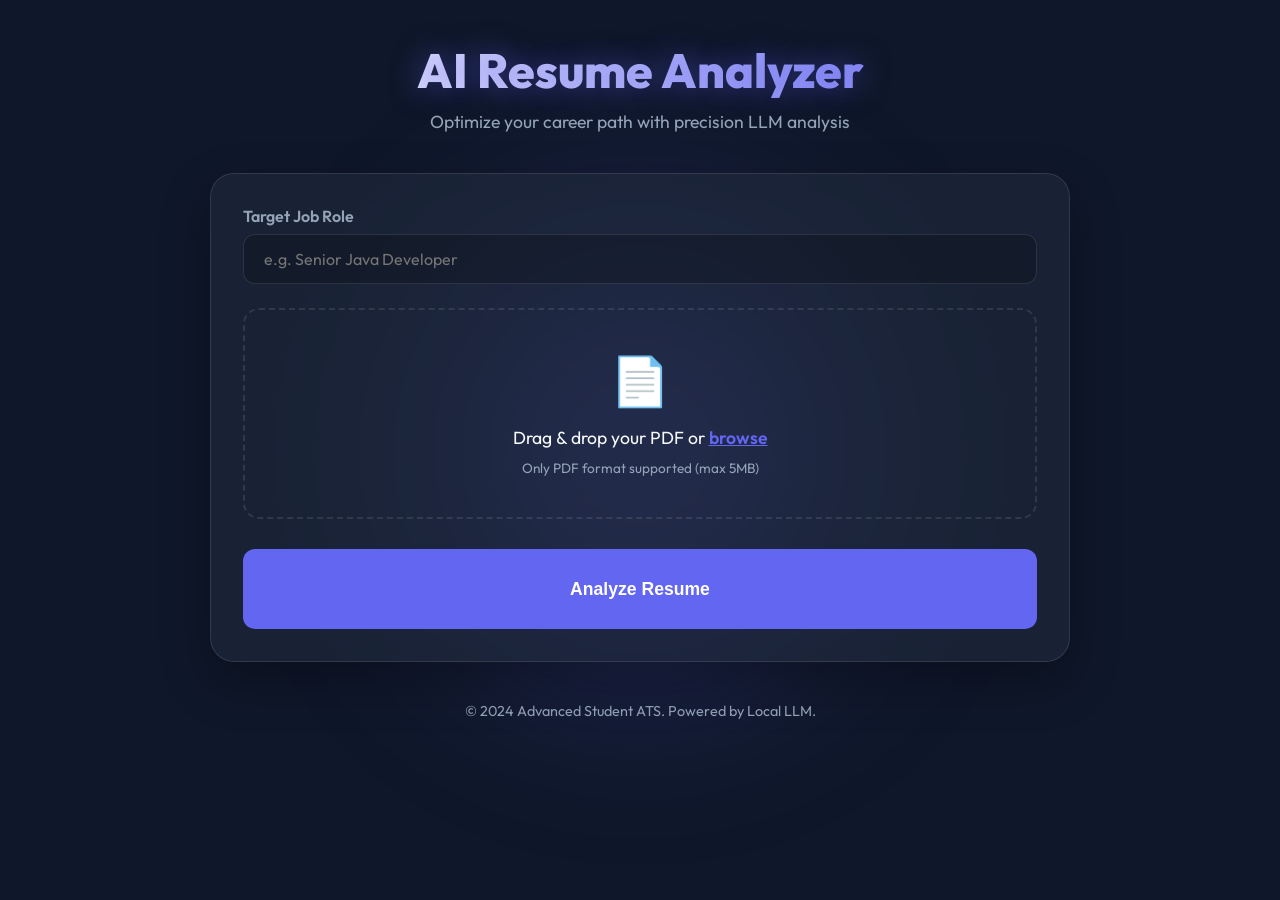
==== frontend/index.html @ 190799ea "final version without prompt" ====
<!DOCTYPE html>
<html lang="en">

<head>
    <meta charset="UTF-8">
    <meta name="viewport" content="width=device-width, initial-scale=1.0">
    <title>AI Resume Analyzer | Advanced ATS</title>
    <link rel="stylesheet" href="style.css">
    <link rel="preconnect" href="https://fonts.googleapis.com">
    <link rel="preconnect" href="https://fonts.gstatic.com" crossorigin>
    <link href="https://fonts.googleapis.com/css2?family=Outfit:wght@300;400;600;800&display=swap" rel="stylesheet">
    <link rel="icon" href="./images/favicon1" type="image/x-icon">
</head>

<body>
    <div class="glass-bg"></div>
    <div class="container">
        <header>
            <h1 class="glow-text">AI Resume Analyzer</h1>
            <p class="subtitle">Optimize your career path with precision LLM analysis</p>
        </header>

        <main>
            <div class="card upload-card">
                <form id="analyzeForm">
                    <div class="input-group">
                        <label for="targetRole">Target Job Role</label>
                        <input type="text" id="targetRole" placeholder="e.g. Senior Java Developer" required>
                    </div>

                    <div class="file-upload" id="dropZone">
                        <input type="file" id="resumeFile" accept=".pdf" hidden>
                        <div class="upload-content">
                            <div class="icon">📄</div>
                            <p id="fileNameDisplay">Drag & drop your PDF or <span class="browse">browse</span></p>
                            <span class="file-hint">Only PDF format supported (max 5MB)</span>
                        </div>
                    </div>

                    <button type="submit" id="submitBtn" class="btn-primary">
                        <div class="loader-wrap">
                            <span class="btn-text">Analyze Resume</span>
                            <div class="loader" hidden></div>
                        </div>
                        <div id="statusContainer" class="status-msg" hidden>
                            <span id="statusText">Parsing your resume...</span>
                        </div>
                    </button>
                </form>
            </div>

            <div id="interimJobs" class="card interim-jobs-card" hidden>
                <h3><span class="icon">⚡</span> Instant Job Openings for you</h3>
                <p class="file-hint">Explore these latest roles on LinkedIn, Indeed, and Naukri while we analyze your
                    resume...</p>
                <div id="interimJobLinks" class="job-links-container">
                    <!-- Links will be injected here on submit -->
                </div>
            </div>

            <div id="resultSection" class="result-container" hidden>
                <div class="result-header">
                    <div class="score-circular">
                        <svg viewBox="0 0 36 36" class="circular-chart">
                            <path class="circle-bg"
                                d="M18 2.0845 a 15.9155 15.9155 0 0 1 0 31.831 a 15.9155 15.9155 0 0 1 0 -31.831" />
                            <path class="circle" id="scoreCircle" stroke-dasharray="0, 100"
                                d="M18 2.0845 a 15.9155 15.9155 0 0 1 0 31.831 a 15.9155 15.9155 0 0 1 0 -31.831" />
                            <text x="18" y="20.35" class="percentage" id="scoreText">0%</text>
                        </svg>
                        <span class="label">ATS Score</span>
                    </div>
                    <div class="summary-pills">
                        <div class="pill">
                            <span class="pill-label">Experience</span>
                            <span class="pill-value" id="expValue">Fresher</span>
                        </div>
                        <div class="pill">
                            <span class="pill-label">Role Fit</span>
                            <span class="pill-value" id="fitValue">Good</span>
                        </div>
                        <div class="pill">
                            <span class="pill-label">Projects</span>
                            <span class="pill-value" id="projValue">0</span>
                        </div>
                    </div>
                </div>

                <div class="details-grid">
                    <div class="detail-card">
                        <h3><span class="icon">✨</span> Identified Skills</h3>
                        <div class="skills-wrap" id="skillsList">
                        </div>
                    </div>
                    <div class="detail-card">
                        <h3><span class="icon">🎯</span> Missing Skills</h3>
                        <div class="skills-wrap missing" id="missingSkillsList">
                        </div>
                    </div>
                    <div class="detail-card full-width" id="jobLinksCard">
                        <h3><span class="icon">🚀</span> Relevant Job Openings (Live Search)</h3>
                        <div class="job-links-container" id="jobLinksList">
                            <!-- Links will be injected here -->
                        </div>
                    </div>
                </div>
            </div>
        </main>

        <footer>
            <p>&copy; 2024 Advanced Student ATS. Powered by Local LLM.</p>
        </footer>
    </div>
    <script src="script.js?v=0210"></script>
</body>

</html>
---- frontend/style.css ----
:root {
    --primary: #6366f1;
    --primary-glow: rgba(99, 102, 241, 0.5);
    --bg-dark: #0f172a;
    --card-bg: rgba(30, 41, 59, 0.7);
    --text-main: #f8fafc;
    --text-dim: #94a3b8;
    --glass: rgba(255, 255, 255, 0.03);
    --border: rgba(255, 255, 255, 0.1);
    --success: #10b981;
    --warning: #f59e0b;
    --danger: #ef4444;
}

* {
    margin: 0;
    padding: 0;
    box-sizing: border-box;
}

body {
    background-color: var(--bg-dark);
    color: var(--text-main);
    font-family: 'Outfit', sans-serif;
    min-height: 100vh;
    overflow-x: hidden;
    display: flex;
    justify-content: center;
}

.glass-bg {
    position: fixed;
    top: 50%;
    left: 50%;
    transform: translate(-50%, -50%);
    width: 600px;
    height: 600px;
    background: radial-gradient(circle, var(--primary-glow) 0%, transparent 70%);
    z-index: -1;
    filter: blur(80px);
}

.container {
    width: 100%;
    max-width: 900px;
    padding: 40px 20px;
    display: flex;
    flex-direction: column;
    gap: 40px;
}

header {
    text-align: center;
}

.glow-text {
    font-size: 3rem;
    font-weight: 800;
    background: linear-gradient(to right, #fff, var(--primary));
    -webkit-background-clip: text;
    background-clip: text;
    -webkit-text-fill-color: transparent;
    margin-bottom: 10px;
    text-shadow: 0 0 30px var(--primary-glow);
}

.subtitle {
    color: var(--text-dim);
    font-size: 1.1rem;
}

main {
    display: flex;
    flex-direction: column;
    gap: 30px;
}

.card {
    background: var(--card-bg);
    backdrop-filter: blur(12px);
    border: 1px solid var(--border);
    border-radius: 24px;
    padding: 32px;
    box-shadow: 0 20px 50px rgba(0, 0, 0, 0.3);
}

.input-group {
    margin-bottom: 24px;
}

.input-group label {
    display: block;
    margin-bottom: 8px;
    font-weight: 600;
    color: var(--text-dim);
}

.input-group input {
    width: 100%;
    background: rgba(0, 0, 0, 0.2);
    border: 1px solid var(--border);
    border-radius: 12px;
    padding: 14px 20px;
    color: white;
    font-size: 1rem;
    font-family: inherit;
    transition: 0.3s;
}

.input-group input:focus {
    outline: none;
    border-color: var(--primary);
    box-shadow: 0 0 15px var(--primary-glow);
}

.interim-jobs-card {
    margin-top: 10px;
    border: 1px solid var(--primary-glow);
    animation: slideInFromRight 0.5s ease-out;
}

@keyframes slideInFromRight {
    from {
        opacity: 0;
        transform: translateX(30px);
    }

    to {
        opacity: 1;
        transform: translateX(0);
    }
}

.interim-jobs-card h3 {
    color: var(--primary);
    margin-bottom: 12px;
}

.interim-jobs-card .file-hint {
    margin-bottom: 20px;
}

.file-upload {
    border: 2px dashed var(--border);
    border-radius: 16px;
    padding: 40px;
    text-align: center;
    cursor: pointer;
    transition: 0.3s;
    margin-bottom: 30px;
}

.file-upload:hover,
.file-upload.dragover {
    border-color: var(--primary);
    background: rgba(99, 102, 241, 0.05);
}

.upload-content .icon {
    font-size: 3rem;
    margin-bottom: 16px;
}

.upload-content p {
    font-size: 1.1rem;
    margin-bottom: 8px;
}

.browse {
    color: var(--primary);
    font-weight: 600;
    text-decoration: underline;
}

.file-hint {
    font-size: 0.85rem;
    color: var(--text-dim);
}

.btn-primary {
    width: 100%;
    background: var(--primary);
    border: none;
    border-radius: 12px;
    padding: 16px;
    color: white;
    font-size: 1.1rem;
    font-weight: 600;
    cursor: pointer;
    transition: 0.3s;
    display: flex;
    flex-direction: column;
    justify-content: center;
    align-items: center;
    gap: 8px;
    min-height: 80px;
}

.loader-wrap {
    display: flex;
    align-items: center;
    gap: 10px;
}

.status-msg {
    font-size: 0.85rem;
    font-weight: 400;
    color: rgba(255, 255, 255, 0.8);
    animation: pulseText 2s infinite;
}

@keyframes pulseText {

    0%,
    100% {
        opacity: 0.6;
    }

    50% {
        opacity: 1;
    }
}

.btn-primary:hover {
    transform: translateY(-2px);
    box-shadow: 0 10px 20px var(--primary-glow);
    filter: brightness(1.1);
}

/* Result Styles */
.result-container {
    animation: slideUp 0.6s cubic-bezier(0.16, 1, 0.3, 1);
}

@keyframes slideUp {
    from {
        opacity: 0;
        transform: translateY(40px);
    }

    to {
        opacity: 1;
        transform: translateY(0);
    }
}

.result-header {
    background: var(--card-bg);
    border-radius: 24px;
    padding: 30px;
    display: flex;
    align-items: center;
    gap: 40px;
    margin-bottom: 24px;
    border: 1px solid var(--border);
}

.score-circular {
    width: 120px;
    text-align: center;
}

.circular-chart {
    display: block;
    margin: 10px auto;
    max-width: 100%;
}

.circle-bg {
    fill: none;
    stroke: rgba(255, 255, 255, 0.05);
    stroke-width: 2.8;
}

.circle {
    fill: none;
    stroke: var(--primary);
    stroke-width: 2.8;
    stroke-linecap: round;
    transition: stroke-dasharray 1s ease;
}

.percentage {
    fill: #fff;
    font-size: 0.5rem;
    font-weight: 800;
    text-anchor: middle;
}

.summary-pills {
    flex-grow: 1;
    display: grid;
    grid-template-columns: repeat(3, 1fr);
    gap: 16px;
}

.pill {
    background: rgba(255, 255, 255, 0.03);
    padding: 16px;
    border-radius: 16px;
    text-align: center;
    border: 1px solid var(--border);
}

.pill-label {
    display: block;
    font-size: 0.8rem;
    color: var(--text-dim);
    margin-bottom: 4px;
    text-transform: uppercase;
    letter-spacing: 1px;
}

.pill-value {
    font-size: 1.2rem;
    font-weight: 700;
}

.details-grid {
    display: grid;
    grid-template-columns: 1fr 1fr;
    gap: 24px;
}

.detail-card.full-width {
    grid-column: 1 / -1;
}

.detail-card {
    background: var(--card-bg);
    padding: 24px;
    border-radius: 20px;
    border: 1px solid var(--border);
}

.detail-card h3 {
    margin-bottom: 20px;
    font-size: 1rem;
    color: var(--text-dim);
    text-transform: uppercase;
    letter-spacing: 1px;
    display: flex;
    align-items: center;
    gap: 8px;
}

.skills-wrap {
    display: flex;
    flex-wrap: wrap;
    gap: 8px;
}

.skill-tag {
    background: rgba(99, 102, 241, 0.1);
    color: #a5b4fc;
    padding: 6px 14px;
    border-radius: 8px;
    font-size: 0.9rem;
    border: 1px solid rgba(99, 102, 241, 0.2);
    animation: skillTagFadeIn 0.5s ease forwards;
    opacity: 0;
}

@keyframes skillTagFadeIn {
    from {
        opacity: 0;
        transform: translateY(10px);
    }

    to {
        opacity: 1;
        transform: translateY(0);
    }
}

.skill-tag.missing {
    background: rgba(239, 68, 68, 0.1);
    color: #fca5a5;
    border-color: rgba(239, 68, 68, 0.2);
}

/* Loader */
.loader {
    width: 20px;
    height: 20px;
    border: 3px solid rgba(255, 255, 255, 0.3);
    border-top-color: white;
    border-radius: 50%;
    animation: spin 0.8s linear infinite;
}

@keyframes spin {
    to {
        transform: rotate(360deg);
    }
}

footer {
    text-align: center;
    color: var(--text-dim);
    font-size: 0.9rem;
    padding-bottom: 30px;
}

/* Job Links Styles */
.job-links-container {
    display: flex;
    gap: 16px;
    flex-wrap: wrap;
    margin-top: 10px;
}

.job-link-btn {
    flex: 1;
    min-width: 200px;
    display: flex;
    align-items: center;
    justify-content: center;
    gap: 12px;
    padding: 16px;
    border-radius: 16px;
    text-decoration: none;
    font-weight: 600;
    transition: all 0.3s cubic-bezier(0.175, 0.885, 0.32, 1.275);
    border: 1px solid rgba(255, 255, 255, 0.1);
    color: white;
    background: rgba(255, 255, 255, 0.03);
}

.job-link-btn:hover {
    transform: translateY(-4px);
    border-color: rgba(255, 255, 255, 0.3);
}

.job-link-btn.linkedin {
    background: linear-gradient(135deg, rgba(0, 119, 181, 0.15), rgba(0, 119, 181, 0.05));
    border-color: rgba(0, 119, 181, 0.3);
}

.job-link-btn.linkedin:hover {
    background: linear-gradient(135deg, rgba(0, 119, 181, 0.3), rgba(0, 119, 181, 0.1));
    box-shadow: 0 10px 30px rgba(0, 119, 181, 0.2);
}

.job-link-btn.indeed {
    background: linear-gradient(135deg, rgba(37, 87, 167, 0.15), rgba(37, 87, 167, 0.05));
    border-color: rgba(37, 87, 167, 0.3);
}

.job-link-btn.indeed:hover {
    background: linear-gradient(135deg, rgba(37, 87, 167, 0.3), rgba(37, 87, 167, 0.1));
    box-shadow: 0 10px 30px rgba(37, 87, 167, 0.2);
}

.job-link-btn.naukri {
    background: linear-gradient(135deg, rgba(255, 117, 0, 0.15), rgba(255, 117, 0, 0.05));
    border-color: rgba(255, 117, 0, 0.3);
}

.job-link-btn.naukri:hover {
    background: linear-gradient(135deg, rgba(255, 117, 0, 0.3), rgba(255, 117, 0, 0.1));
    box-shadow: 0 10px 30px rgba(255, 117, 0, 0.2);
}

.job-link-btn .btn-icon {
    font-size: 1.4rem;
}

@media (max-width: 768px) {
    .details-grid {
        grid-template-columns: 1fr;
    }

    .result-header {
        flex-direction: column;
        gap: 20px;
    }

    .summary-pills {
        grid-template-columns: 1fr;
        width: 100%;
    }
}
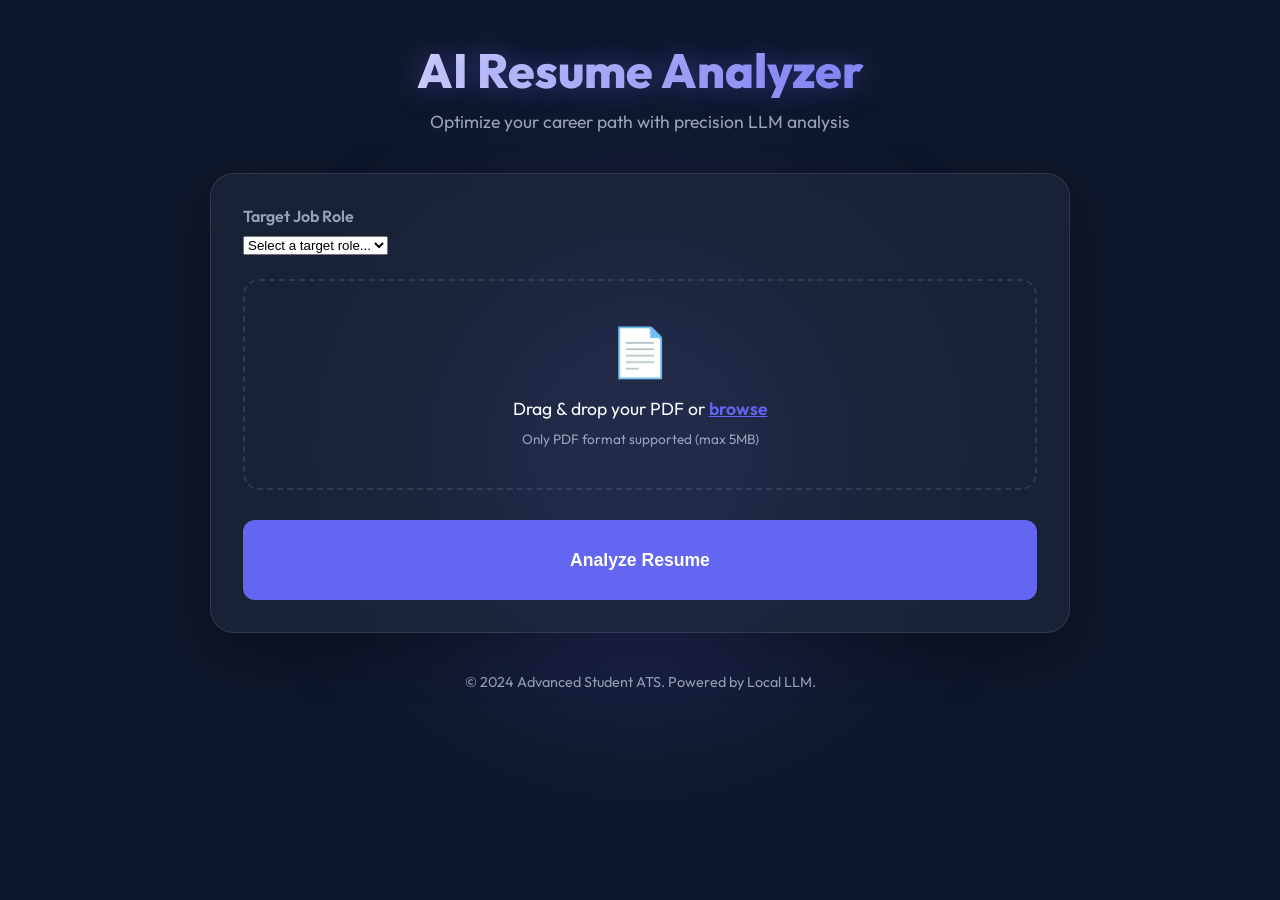
==== commit fbce622a: "add hard logic for accurate result" ====
--- a/frontend/index.html
+++ b/frontend/index.html
@@ -25,7 +25,10 @@
                 <form id="analyzeForm">
                     <div class="input-group">
                         <label for="targetRole">Target Job Role</label>
-                        <input type="text" id="targetRole" placeholder="e.g. Senior Java Developer" required>
+                        <select id="targetRole" required>
+                            <option value="" disabled selected>Select a target role...</option>
+                            <!-- Options will be populated from API -->
+                        </select>
                     </div>
 
                     <div class="file-upload" id="dropZone">
@@ -47,15 +50,6 @@
                         </div>
                     </button>
                 </form>
-            </div>
-
-            <div id="interimJobs" class="card interim-jobs-card" hidden>
-                <h3><span class="icon">⚡</span> Instant Job Openings for you</h3>
-                <p class="file-hint">Explore these latest roles on LinkedIn, Indeed, and Naukri while we analyze your
-                    resume...</p>
-                <div id="interimJobLinks" class="job-links-container">
-                    <!-- Links will be injected here on submit -->
-                </div>
             </div>
 
             <div id="resultSection" class="result-container" hidden>
@@ -97,12 +91,14 @@
                         <div class="skills-wrap missing" id="missingSkillsList">
                         </div>
                     </div>
-                    <div class="detail-card full-width" id="jobLinksCard">
-                        <h3><span class="icon">🚀</span> Relevant Job Openings (Live Search)</h3>
-                        <div class="job-links-container" id="jobLinksList">
-                            <!-- Links will be injected here -->
-                        </div>
-                    </div>
+                </div>
+            </div>
+
+            <div id="interimJobs" class="card interim-jobs-card" hidden>
+                <h3><span class="icon">🚀</span> Relevant Job Openings (Live Search)</h3>
+                <p class="file-hint">Explore these latest roles on LinkedIn, Indeed, and Naukri...</p>
+                <div id="interimJobLinks" class="job-links-container">
+                    <!-- Links will be injected here on submit -->
                 </div>
             </div>
         </main>
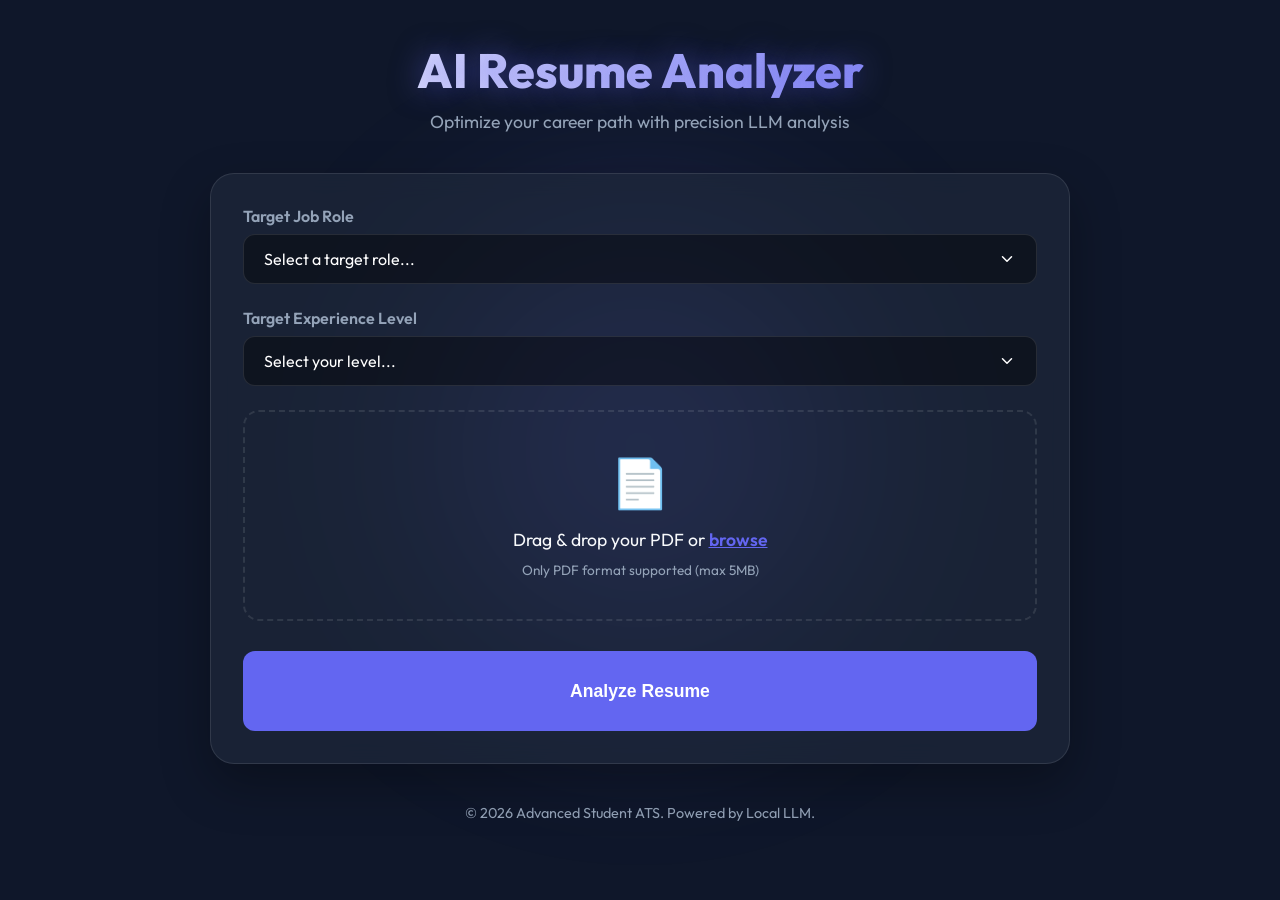
==== commit 17af27b5: "add exp level filter" ====
--- a/frontend/index.html
+++ b/frontend/index.html
@@ -28,6 +28,16 @@
                         <select id="targetRole" required>
                             <option value="" disabled selected>Select a target role...</option>
                             <!-- Options will be populated from API -->
+                        </select>
+                    </div>
+
+                    <div class="input-group">
+                        <label for="expLevel">Target Experience Level</label>
+                        <select id="expLevel" required>
+                            <option value="" disabled selected>Select your level...</option>
+                            <option value="Fresher">Fresher (0-1 yrs)</option>
+                            <option value="Junior">Junior (1-3 yrs)</option>
+                            <option value="Experienced">Experienced (3+ yrs)</option>
                         </select>
                     </div>
 
@@ -95,8 +105,10 @@
             </div>
 
             <div id="interimJobs" class="card interim-jobs-card" hidden>
-                <h3><span class="icon">🚀</span> Relevant Job Openings (Live Search)</h3>
-                <p class="file-hint">Explore these latest roles on LinkedIn, Indeed, and Naukri...</p>
+                <h3><span class="icon">🚀</span> AI Analysis in Progress...</h3>
+                <p class="file-hint" style="color: var(--primary); font-weight: 600;">The AI analysis takes a couple of
+                    minutes. While you wait, check the live job openings on LinkedIn, Indeed, and Naukri for your target
+                    role:</p>
                 <div id="interimJobLinks" class="job-links-container">
                     <!-- Links will be injected here on submit -->
                 </div>
@@ -104,7 +116,7 @@
         </main>
 
         <footer>
-            <p>&copy; 2024 Advanced Student ATS. Powered by Local LLM.</p>
+            <p>&copy; 2026 Advanced Student ATS. Powered by Local LLM.</p>
         </footer>
     </div>
     <script src="script.js?v=0210"></script>
--- a/frontend/style.css
+++ b/frontend/style.css
@@ -95,9 +95,10 @@
     color: var(--text-dim);
 }
 
-.input-group input {
+.input-group input,
+.input-group select {
     width: 100%;
-    background: rgba(0, 0, 0, 0.2);
+    background: rgba(0, 0, 0, 0.4);
     border: 1px solid var(--border);
     border-radius: 12px;
     padding: 14px 20px;
@@ -105,9 +106,24 @@
     font-size: 1rem;
     font-family: inherit;
     transition: 0.3s;
-}
-
-.input-group input:focus {
+    appearance: none;
+}
+
+.input-group select {
+    cursor: pointer;
+    background-image: url("data:image/svg+xml,%3Csvg xmlns='http://www.w3.org/2000/svg' width='24' height='24' viewBox='0 0 24 24' fill='none' stroke='white' stroke-width='2' stroke-linecap='round' stroke-linejoin='round'%3E%3Cpolyline points='6 9 12 15 18 9'%3E%3C/polyline%3E%3C/svg%3E");
+    background-repeat: no-repeat;
+    background-position: right 20px center;
+    background-size: 18px;
+}
+
+.input-group select option {
+    background-color: var(--bg-dark);
+    color: white;
+}
+
+.input-group input:focus,
+.input-group select:focus {
     outline: none;
     border-color: var(--primary);
     box-shadow: 0 0 15px var(--primary-glow);
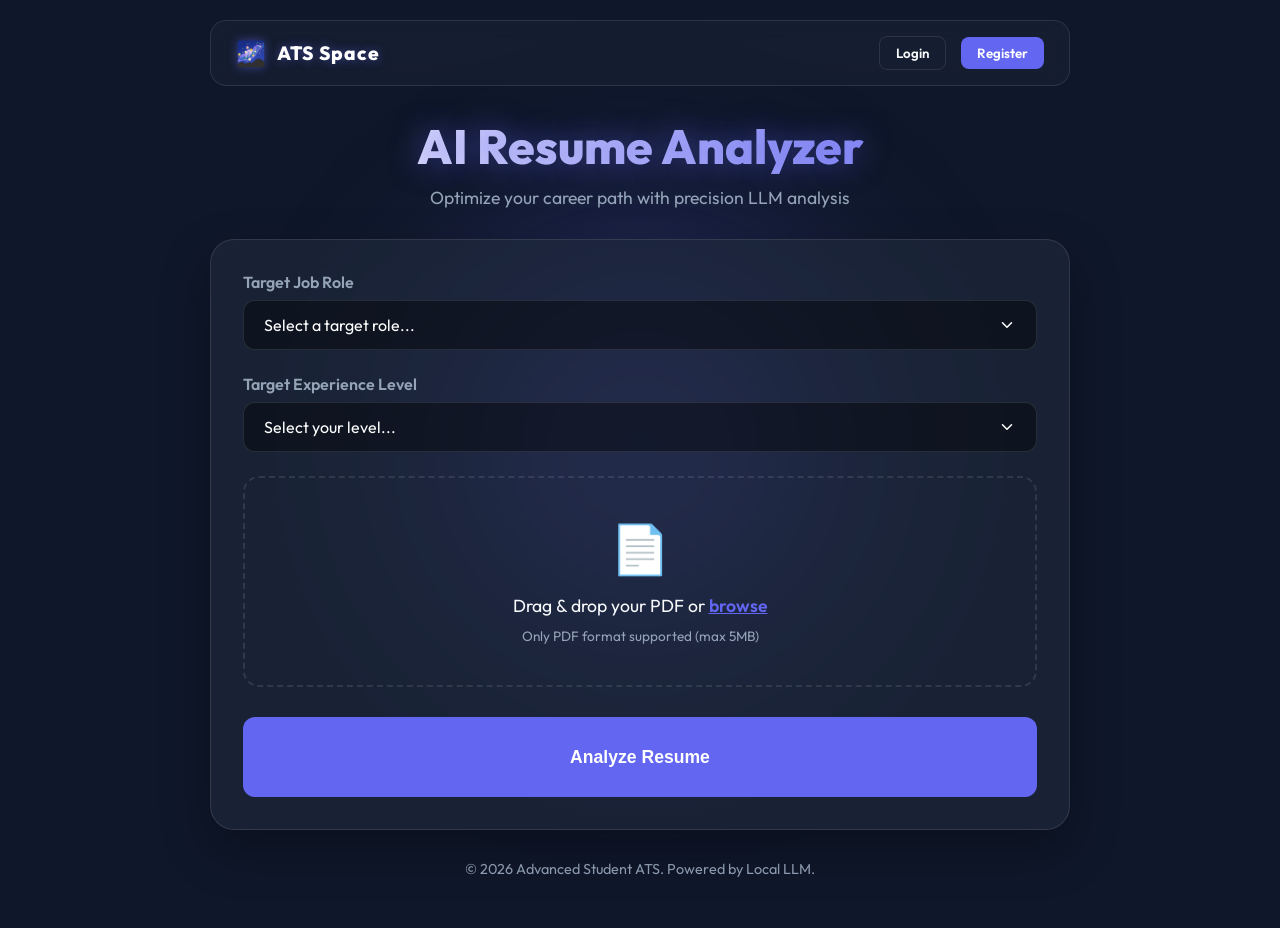
==== commit 75779c09: "make login page and make protect api" ====
--- a/frontend/index.html
+++ b/frontend/index.html
@@ -15,6 +15,16 @@
 <body>
     <div class="glass-bg"></div>
     <div class="container">
+        <nav class="navbar" id="topNav">
+            <div class="nav-brand" style="display:flex; align-items:center; gap: 10px;">
+                <span style="font-size: 1.5rem;">🌌</span> ATS Space
+            </div>
+            <div class="nav-actions">
+                <button id="navLoginBtn" class="nav-btn">Login</button>
+                <button id="navRegisterBtn" class="nav-btn btn-primary-small">Register</button>
+                <button id="navLogoutBtn" class="nav-btn" style="display: none; border: 1px solid var(--danger); color: #fca5a5;">Logout</button>
+            </div>
+        </nav>
         <header>
             <h1 class="glow-text">AI Resume Analyzer</h1>
             <p class="subtitle">Optimize your career path with precision LLM analysis</p>
@@ -119,6 +129,55 @@
             <p>&copy; 2026 Advanced Student ATS. Powered by Local LLM.</p>
         </footer>
     </div>
+
+    <!-- Login Modal -->
+    <div id="loginModal" class="modal-overlay" style="display: none;">
+        <div class="modal-content">
+            <span id="closeLoginBtn" class="close-btn">&times;</span>
+            <h2>Admin Login Required</h2>
+            <p>You need admin privileges to analyze resumes. Please login to continue.</p>
+            <form id="loginForm">
+                <div class="input-group">
+                    <label for="loginEmail">Email / Username</label>
+                    <input type="text" id="loginEmail" required placeholder="Enter username or email">
+                </div>
+                <div class="input-group">
+                    <label for="loginPassword">Password</label>
+                    <input type="password" id="loginPassword" required placeholder="Enter password">
+                </div>
+                <button type="submit" class="btn-primary" style="min-height: 50px; padding: 12px;">Login</button>
+            </form>
+        </div>
+    </div>
+
+    <!-- Register Modal -->
+    <div id="registerModal" class="modal-overlay" style="display: none;">
+        <div class="modal-content">
+            <span id="closeRegisterBtn" class="close-btn">&times;</span>
+            <h2>Create Account</h2>
+            <p>Join the ATS Space to access powerful resume analytics.</p>
+            <form id="registerForm">
+                <div class="input-group">
+                    <label for="regUsername">Username</label>
+                    <input type="text" id="regUsername" required placeholder="Pick a username">
+                </div>
+                <div class="input-group">
+                    <label for="regEmail">Email</label>
+                    <input type="email" id="regEmail" required placeholder="Enter your email">
+                </div>
+                <div class="input-group">
+                    <label for="regPassword">Password</label>
+                    <input type="password" id="regPassword" required placeholder="Choose a password">
+                </div>
+                <div class="input-group">
+                    <label for="regPhone">Phone Number</label>
+                    <input type="text" id="regPhone" required placeholder="Your phone number">
+                </div>
+                <button type="submit" class="btn-primary" style="min-height: 50px; padding: 12px;">Register Now</button>
+            </form>
+        </div>
+    </div>
+
     <script src="script.js?v=0210"></script>
 </body>
 
--- a/frontend/style.css
+++ b/frontend/style.css
@@ -43,10 +43,64 @@
 .container {
     width: 100%;
     max-width: 900px;
-    padding: 40px 20px;
+    padding: 20px 20px;
     display: flex;
     flex-direction: column;
-    gap: 40px;
+    gap: 30px;
+}
+
+/* Navbar Styles */
+.navbar {
+    display: flex;
+    justify-content: space-between;
+    align-items: center;
+    background: rgba(30, 41, 59, 0.4);
+    border: 1px solid var(--border);
+    backdrop-filter: blur(10px);
+    border-radius: 16px;
+    padding: 15px 25px;
+}
+
+.nav-brand {
+    font-weight: 800;
+    color: white;
+    letter-spacing: 1px;
+    font-size: 1.2rem;
+    text-shadow: 0 0 10px var(--primary-glow);
+}
+
+.nav-actions {
+    display: flex;
+    gap: 15px;
+    align-items: center;
+}
+
+.nav-btn {
+    background: transparent;
+    color: var(--text-main);
+    border: 1px solid var(--border);
+    padding: 8px 16px;
+    border-radius: 8px;
+    cursor: pointer;
+    transition: 0.3s;
+    font-weight: 600;
+    font-family: inherit;
+}
+
+.nav-btn:hover {
+    background: rgba(255, 255, 255, 0.1);
+}
+
+.btn-primary-small {
+    background: var(--primary);
+    border: none;
+    color: white;
+}
+
+.btn-primary-small:hover {
+    background: var(--primary);
+    box-shadow: 0 5px 15px var(--primary-glow);
+    filter: brightness(1.1);
 }
 
 header {
@@ -496,4 +550,55 @@
         grid-template-columns: 1fr;
         width: 100%;
     }
+}
+
+/* Modal Styles */
+.modal-overlay {
+    position: fixed;
+    top: 0;
+    left: 0;
+    width: 100%;
+    height: 100%;
+    background: rgba(15, 23, 42, 0.8);
+    backdrop-filter: blur(8px);
+    display: flex;
+    justify-content: center;
+    align-items: center;
+    z-index: 1000;
+}
+
+.modal-content {
+    background: var(--card-bg);
+    border: 1px solid var(--border);
+    border-radius: 20px;
+    padding: 30px;
+    width: 90%;
+    max-width: 400px;
+    position: relative;
+    box-shadow: 0 20px 50px rgba(0, 0, 0, 0.5);
+    animation: slideInFromRight 0.3s ease-out;
+}
+
+.modal-content h2 {
+    color: var(--primary);
+    margin-bottom: 10px;
+}
+
+.modal-content p {
+    color: var(--text-dim);
+    margin-bottom: 20px;
+}
+
+.close-btn {
+    position: absolute;
+    top: 15px;
+    right: 20px;
+    font-size: 1.5rem;
+    color: var(--text-dim);
+    cursor: pointer;
+    transition: 0.2s;
+}
+
+.close-btn:hover {
+    color: white;
 }
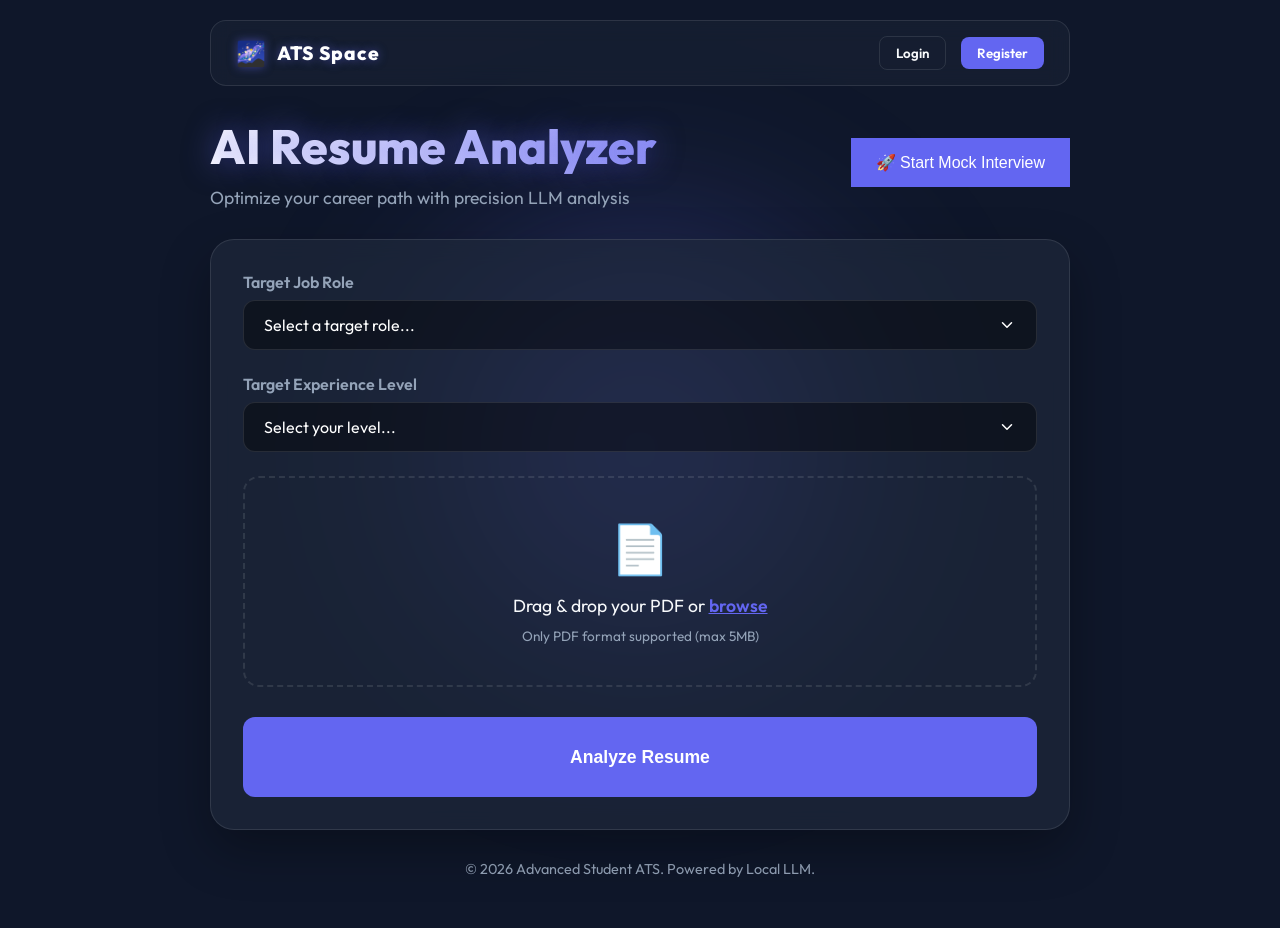
==== commit 9429a4a3: "use grok api for interview" ====
--- a/frontend/index.html
+++ b/frontend/index.html
@@ -25,9 +25,14 @@
                 <button id="navLogoutBtn" class="nav-btn" style="display: none; border: 1px solid var(--danger); color: #fca5a5;">Logout</button>
             </div>
         </nav>
-        <header>
-            <h1 class="glow-text">AI Resume Analyzer</h1>
-            <p class="subtitle">Optimize your career path with precision LLM analysis</p>
+        <header style="display: flex; justify-content: space-between; align-items: center; flex-wrap: wrap; gap: 20px;">
+            <div style="flex: 1; text-align: left;">
+                <h1 class="glow-text">AI Resume Analyzer</h1>
+                <p class="subtitle">Optimize your career path with precision LLM analysis</p>
+            </div>
+            <button id="startInterviewBtn" class="btn-primary-small" style="max-width:300px; padding: 15px 25px; font-size: 1rem;">
+                🚀 Start Mock Interview
+            </button>
         </header>
 
         <main>
@@ -123,6 +128,7 @@
                     <!-- Links will be injected here on submit -->
                 </div>
             </div>
+
         </main>
 
         <footer>
@@ -134,8 +140,8 @@
     <div id="loginModal" class="modal-overlay" style="display: none;">
         <div class="modal-content">
             <span id="closeLoginBtn" class="close-btn">&times;</span>
-            <h2>Admin Login Required</h2>
-            <p>You need admin privileges to analyze resumes. Please login to continue.</p>
+            <h2>Login Required</h2>
+            <p>Please login to analyze resumes. Don't have an account? Register first!</p>
             <form id="loginForm">
                 <div class="input-group">
                     <label for="loginEmail">Email / Username</label>
--- a/frontend/style.css
+++ b/frontend/style.css
@@ -1,604 +1,613 @@
-:root {
-    --primary: #6366f1;
-    --primary-glow: rgba(99, 102, 241, 0.5);
-    --bg-dark: #0f172a;
-    --card-bg: rgba(30, 41, 59, 0.7);
-    --text-main: #f8fafc;
-    --text-dim: #94a3b8;
-    --glass: rgba(255, 255, 255, 0.03);
-    --border: rgba(255, 255, 255, 0.1);
-    --success: #10b981;
-    --warning: #f59e0b;
-    --danger: #ef4444;
-}
-
-* {
-    margin: 0;
-    padding: 0;
-    box-sizing: border-box;
-}
-
-body {
-    background-color: var(--bg-dark);
-    color: var(--text-main);
-    font-family: 'Outfit', sans-serif;
-    min-height: 100vh;
-    overflow-x: hidden;
-    display: flex;
-    justify-content: center;
-}
-
-.glass-bg {
-    position: fixed;
-    top: 50%;
-    left: 50%;
-    transform: translate(-50%, -50%);
-    width: 600px;
-    height: 600px;
-    background: radial-gradient(circle, var(--primary-glow) 0%, transparent 70%);
-    z-index: -1;
-    filter: blur(80px);
-}
-
-.container {
-    width: 100%;
-    max-width: 900px;
-    padding: 20px 20px;
-    display: flex;
-    flex-direction: column;
-    gap: 30px;
-}
-
-/* Navbar Styles */
-.navbar {
-    display: flex;
-    justify-content: space-between;
-    align-items: center;
-    background: rgba(30, 41, 59, 0.4);
-    border: 1px solid var(--border);
-    backdrop-filter: blur(10px);
-    border-radius: 16px;
-    padding: 15px 25px;
-}
-
-.nav-brand {
-    font-weight: 800;
-    color: white;
-    letter-spacing: 1px;
-    font-size: 1.2rem;
-    text-shadow: 0 0 10px var(--primary-glow);
-}
-
-.nav-actions {
-    display: flex;
-    gap: 15px;
-    align-items: center;
-}
-
-.nav-btn {
-    background: transparent;
-    color: var(--text-main);
-    border: 1px solid var(--border);
-    padding: 8px 16px;
-    border-radius: 8px;
-    cursor: pointer;
-    transition: 0.3s;
-    font-weight: 600;
-    font-family: inherit;
-}
-
-.nav-btn:hover {
-    background: rgba(255, 255, 255, 0.1);
-}
-
-.btn-primary-small {
-    background: var(--primary);
-    border: none;
-    color: white;
-}
-
-.btn-primary-small:hover {
-    background: var(--primary);
-    box-shadow: 0 5px 15px var(--primary-glow);
-    filter: brightness(1.1);
-}
-
-header {
-    text-align: center;
-}
-
-.glow-text {
-    font-size: 3rem;
-    font-weight: 800;
-    background: linear-gradient(to right, #fff, var(--primary));
-    -webkit-background-clip: text;
-    background-clip: text;
-    -webkit-text-fill-color: transparent;
-    margin-bottom: 10px;
-    text-shadow: 0 0 30px var(--primary-glow);
-}
-
-.subtitle {
-    color: var(--text-dim);
-    font-size: 1.1rem;
-}
-
-main {
-    display: flex;
-    flex-direction: column;
-    gap: 30px;
-}
-
-.card {
-    background: var(--card-bg);
-    backdrop-filter: blur(12px);
-    border: 1px solid var(--border);
-    border-radius: 24px;
-    padding: 32px;
-    box-shadow: 0 20px 50px rgba(0, 0, 0, 0.3);
-}
-
-.input-group {
-    margin-bottom: 24px;
-}
-
-.input-group label {
-    display: block;
-    margin-bottom: 8px;
-    font-weight: 600;
-    color: var(--text-dim);
-}
-
-.input-group input,
-.input-group select {
-    width: 100%;
-    background: rgba(0, 0, 0, 0.4);
-    border: 1px solid var(--border);
-    border-radius: 12px;
-    padding: 14px 20px;
-    color: white;
-    font-size: 1rem;
-    font-family: inherit;
-    transition: 0.3s;
-    appearance: none;
-}
-
-.input-group select {
-    cursor: pointer;
-    background-image: url("data:image/svg+xml,%3Csvg xmlns='http://www.w3.org/2000/svg' width='24' height='24' viewBox='0 0 24 24' fill='none' stroke='white' stroke-width='2' stroke-linecap='round' stroke-linejoin='round'%3E%3Cpolyline points='6 9 12 15 18 9'%3E%3C/polyline%3E%3C/svg%3E");
-    background-repeat: no-repeat;
-    background-position: right 20px center;
-    background-size: 18px;
-}
-
-.input-group select option {
-    background-color: var(--bg-dark);
-    color: white;
-}
-
-.input-group input:focus,
-.input-group select:focus {
-    outline: none;
-    border-color: var(--primary);
-    box-shadow: 0 0 15px var(--primary-glow);
-}
-
-.interim-jobs-card {
-    margin-top: 10px;
-    border: 1px solid var(--primary-glow);
-    animation: slideInFromRight 0.5s ease-out;
-}
-
-@keyframes slideInFromRight {
-    from {
-        opacity: 0;
-        transform: translateX(30px);
-    }
-
-    to {
-        opacity: 1;
-        transform: translateX(0);
-    }
-}
-
-.interim-jobs-card h3 {
-    color: var(--primary);
-    margin-bottom: 12px;
-}
-
-.interim-jobs-card .file-hint {
-    margin-bottom: 20px;
-}
-
-.file-upload {
-    border: 2px dashed var(--border);
-    border-radius: 16px;
-    padding: 40px;
-    text-align: center;
-    cursor: pointer;
-    transition: 0.3s;
-    margin-bottom: 30px;
-}
-
-.file-upload:hover,
-.file-upload.dragover {
-    border-color: var(--primary);
-    background: rgba(99, 102, 241, 0.05);
-}
-
-.upload-content .icon {
-    font-size: 3rem;
-    margin-bottom: 16px;
-}
-
-.upload-content p {
-    font-size: 1.1rem;
-    margin-bottom: 8px;
-}
-
-.browse {
-    color: var(--primary);
-    font-weight: 600;
-    text-decoration: underline;
-}
-
-.file-hint {
-    font-size: 0.85rem;
-    color: var(--text-dim);
-}
-
-.btn-primary {
-    width: 100%;
-    background: var(--primary);
-    border: none;
-    border-radius: 12px;
-    padding: 16px;
-    color: white;
-    font-size: 1.1rem;
-    font-weight: 600;
-    cursor: pointer;
-    transition: 0.3s;
-    display: flex;
-    flex-direction: column;
-    justify-content: center;
-    align-items: center;
-    gap: 8px;
-    min-height: 80px;
-}
-
-.loader-wrap {
-    display: flex;
-    align-items: center;
-    gap: 10px;
-}
-
-.status-msg {
-    font-size: 0.85rem;
-    font-weight: 400;
-    color: rgba(255, 255, 255, 0.8);
-    animation: pulseText 2s infinite;
-}
-
-@keyframes pulseText {
-
-    0%,
-    100% {
-        opacity: 0.6;
-    }
-
-    50% {
-        opacity: 1;
-    }
-}
-
-.btn-primary:hover {
-    transform: translateY(-2px);
-    box-shadow: 0 10px 20px var(--primary-glow);
-    filter: brightness(1.1);
-}
-
-/* Result Styles */
-.result-container {
-    animation: slideUp 0.6s cubic-bezier(0.16, 1, 0.3, 1);
-}
-
-@keyframes slideUp {
-    from {
-        opacity: 0;
-        transform: translateY(40px);
-    }
-
-    to {
-        opacity: 1;
-        transform: translateY(0);
-    }
-}
-
-.result-header {
-    background: var(--card-bg);
-    border-radius: 24px;
-    padding: 30px;
-    display: flex;
-    align-items: center;
-    gap: 40px;
-    margin-bottom: 24px;
-    border: 1px solid var(--border);
-}
-
-.score-circular {
-    width: 120px;
-    text-align: center;
-}
-
-.circular-chart {
-    display: block;
-    margin: 10px auto;
-    max-width: 100%;
-}
-
-.circle-bg {
-    fill: none;
-    stroke: rgba(255, 255, 255, 0.05);
-    stroke-width: 2.8;
-}
-
-.circle {
-    fill: none;
-    stroke: var(--primary);
-    stroke-width: 2.8;
-    stroke-linecap: round;
-    transition: stroke-dasharray 1s ease;
-}
-
-.percentage {
-    fill: #fff;
-    font-size: 0.5rem;
-    font-weight: 800;
-    text-anchor: middle;
-}
-
-.summary-pills {
-    flex-grow: 1;
-    display: grid;
-    grid-template-columns: repeat(3, 1fr);
-    gap: 16px;
-}
-
-.pill {
-    background: rgba(255, 255, 255, 0.03);
-    padding: 16px;
-    border-radius: 16px;
-    text-align: center;
-    border: 1px solid var(--border);
-}
-
-.pill-label {
-    display: block;
-    font-size: 0.8rem;
-    color: var(--text-dim);
-    margin-bottom: 4px;
-    text-transform: uppercase;
-    letter-spacing: 1px;
-}
-
-.pill-value {
-    font-size: 1.2rem;
-    font-weight: 700;
-}
-
-.details-grid {
-    display: grid;
-    grid-template-columns: 1fr 1fr;
-    gap: 24px;
-}
-
-.detail-card.full-width {
-    grid-column: 1 / -1;
-}
-
-.detail-card {
-    background: var(--card-bg);
-    padding: 24px;
-    border-radius: 20px;
-    border: 1px solid var(--border);
-}
-
-.detail-card h3 {
-    margin-bottom: 20px;
-    font-size: 1rem;
-    color: var(--text-dim);
-    text-transform: uppercase;
-    letter-spacing: 1px;
-    display: flex;
-    align-items: center;
-    gap: 8px;
-}
-
-.skills-wrap {
-    display: flex;
-    flex-wrap: wrap;
-    gap: 8px;
-}
-
-.skill-tag {
-    background: rgba(99, 102, 241, 0.1);
-    color: #a5b4fc;
-    padding: 6px 14px;
-    border-radius: 8px;
-    font-size: 0.9rem;
-    border: 1px solid rgba(99, 102, 241, 0.2);
-    animation: skillTagFadeIn 0.5s ease forwards;
-    opacity: 0;
-}
-
-@keyframes skillTagFadeIn {
-    from {
-        opacity: 0;
-        transform: translateY(10px);
-    }
-
-    to {
-        opacity: 1;
-        transform: translateY(0);
-    }
-}
-
-.skill-tag.missing {
-    background: rgba(239, 68, 68, 0.1);
-    color: #fca5a5;
-    border-color: rgba(239, 68, 68, 0.2);
-}
-
-/* Loader */
-.loader {
-    width: 20px;
-    height: 20px;
-    border: 3px solid rgba(255, 255, 255, 0.3);
-    border-top-color: white;
-    border-radius: 50%;
-    animation: spin 0.8s linear infinite;
-}
-
-@keyframes spin {
-    to {
-        transform: rotate(360deg);
-    }
-}
-
-footer {
-    text-align: center;
-    color: var(--text-dim);
-    font-size: 0.9rem;
-    padding-bottom: 30px;
-}
-
-/* Job Links Styles */
-.job-links-container {
-    display: flex;
-    gap: 16px;
-    flex-wrap: wrap;
-    margin-top: 10px;
-}
-
-.job-link-btn {
-    flex: 1;
-    min-width: 200px;
-    display: flex;
-    align-items: center;
-    justify-content: center;
-    gap: 12px;
-    padding: 16px;
-    border-radius: 16px;
-    text-decoration: none;
-    font-weight: 600;
-    transition: all 0.3s cubic-bezier(0.175, 0.885, 0.32, 1.275);
-    border: 1px solid rgba(255, 255, 255, 0.1);
-    color: white;
-    background: rgba(255, 255, 255, 0.03);
-}
-
-.job-link-btn:hover {
-    transform: translateY(-4px);
-    border-color: rgba(255, 255, 255, 0.3);
-}
-
-.job-link-btn.linkedin {
-    background: linear-gradient(135deg, rgba(0, 119, 181, 0.15), rgba(0, 119, 181, 0.05));
-    border-color: rgba(0, 119, 181, 0.3);
-}
-
-.job-link-btn.linkedin:hover {
-    background: linear-gradient(135deg, rgba(0, 119, 181, 0.3), rgba(0, 119, 181, 0.1));
-    box-shadow: 0 10px 30px rgba(0, 119, 181, 0.2);
-}
-
-.job-link-btn.indeed {
-    background: linear-gradient(135deg, rgba(37, 87, 167, 0.15), rgba(37, 87, 167, 0.05));
-    border-color: rgba(37, 87, 167, 0.3);
-}
-
-.job-link-btn.indeed:hover {
-    background: linear-gradient(135deg, rgba(37, 87, 167, 0.3), rgba(37, 87, 167, 0.1));
-    box-shadow: 0 10px 30px rgba(37, 87, 167, 0.2);
-}
-
-.job-link-btn.naukri {
-    background: linear-gradient(135deg, rgba(255, 117, 0, 0.15), rgba(255, 117, 0, 0.05));
-    border-color: rgba(255, 117, 0, 0.3);
-}
-
-.job-link-btn.naukri:hover {
-    background: linear-gradient(135deg, rgba(255, 117, 0, 0.3), rgba(255, 117, 0, 0.1));
-    box-shadow: 0 10px 30px rgba(255, 117, 0, 0.2);
-}
-
-.job-link-btn .btn-icon {
-    font-size: 1.4rem;
-}
-
-@media (max-width: 768px) {
-    .details-grid {
-        grid-template-columns: 1fr;
-    }
-
-    .result-header {
-        flex-direction: column;
-        gap: 20px;
-    }
-
-    .summary-pills {
-        grid-template-columns: 1fr;
-        width: 100%;
-    }
-}
-
-/* Modal Styles */
-.modal-overlay {
-    position: fixed;
-    top: 0;
-    left: 0;
-    width: 100%;
-    height: 100%;
-    background: rgba(15, 23, 42, 0.8);
-    backdrop-filter: blur(8px);
-    display: flex;
-    justify-content: center;
-    align-items: center;
-    z-index: 1000;
-}
-
-.modal-content {
-    background: var(--card-bg);
-    border: 1px solid var(--border);
-    border-radius: 20px;
-    padding: 30px;
-    width: 90%;
-    max-width: 400px;
-    position: relative;
-    box-shadow: 0 20px 50px rgba(0, 0, 0, 0.5);
-    animation: slideInFromRight 0.3s ease-out;
-}
-
-.modal-content h2 {
-    color: var(--primary);
-    margin-bottom: 10px;
-}
-
-.modal-content p {
-    color: var(--text-dim);
-    margin-bottom: 20px;
-}
-
-.close-btn {
-    position: absolute;
-    top: 15px;
-    right: 20px;
-    font-size: 1.5rem;
-    color: var(--text-dim);
-    cursor: pointer;
-    transition: 0.2s;
-}
-
-.close-btn:hover {
-    color: white;
-}+:root {
+    --primary: #6366f1;
+    --primary-glow: rgba(99, 102, 241, 0.5);
+    --bg-dark: #0f172a;
+    --card-bg: rgba(30, 41, 59, 0.7);
+    --text-main: #f8fafc;
+    --text-dim: #94a3b8;
+    --glass: rgba(255, 255, 255, 0.03);
+    --border: rgba(255, 255, 255, 0.1);
+    --success: #10b981;
+    --warning: #f59e0b;
+    --danger: #ef4444;
+}
+
+* {
+    margin: 0;
+    padding: 0;
+    box-sizing: border-box;
+}
+
+body {
+    background-color: var(--bg-dark);
+    color: var(--text-main);
+    font-family: 'Outfit', sans-serif;
+    min-height: 100vh;
+    overflow-x: hidden;
+    display: flex;
+    justify-content: center;
+}
+
+.glass-bg {
+    position: fixed;
+    top: 50%;
+    left: 50%;
+    transform: translate(-50%, -50%);
+    width: 600px;
+    height: 600px;
+    background: radial-gradient(circle, var(--primary-glow) 0%, transparent 70%);
+    z-index: -1;
+    filter: blur(80px);
+}
+
+.container {
+    width: 100%;
+    max-width: 900px;
+    padding: 20px 20px;
+    display: flex;
+    flex-direction: column;
+    gap: 30px;
+}
+
+/* Navbar Styles */
+.navbar {
+    display: flex;
+    justify-content: space-between;
+    align-items: center;
+    background: rgba(30, 41, 59, 0.4);
+    border: 1px solid var(--border);
+    backdrop-filter: blur(10px);
+    border-radius: 16px;
+    padding: 15px 25px;
+}
+
+.nav-brand {
+    font-weight: 800;
+    color: white;
+    letter-spacing: 1px;
+    font-size: 1.2rem;
+    text-shadow: 0 0 10px var(--primary-glow);
+}
+
+.nav-actions {
+    display: flex;
+    gap: 15px;
+    align-items: center;
+}
+
+.nav-btn {
+    background: transparent;
+    color: var(--text-main);
+    border: 1px solid var(--border);
+    padding: 8px 16px;
+    border-radius: 8px;
+    cursor: pointer;
+    transition: 0.3s;
+    font-weight: 600;
+    font-family: inherit;
+}
+
+.nav-btn:hover {
+    background: rgba(255, 255, 255, 0.1);
+}
+
+.btn-primary-small {
+    background: var(--primary);
+    border: none;
+    color: white;
+}
+
+.btn-primary-small:hover {
+    background: var(--primary);
+    box-shadow: 0 5px 15px var(--primary-glow);
+    filter: brightness(1.1);
+}
+
+header {
+    text-align: center;
+}
+
+.glow-text {
+    font-size: 3rem;
+    font-weight: 800;
+    background: linear-gradient(to right, #fff, var(--primary));
+    -webkit-background-clip: text;
+    background-clip: text;
+    -webkit-text-fill-color: transparent;
+    margin-bottom: 10px;
+    text-shadow: 0 0 30px var(--primary-glow);
+}
+
+.subtitle {
+    color: var(--text-dim);
+    font-size: 1.1rem;
+}
+
+main {
+    display: flex;
+    flex-direction: column;
+    gap: 30px;
+}
+
+.card {
+    background: var(--card-bg);
+    backdrop-filter: blur(12px);
+    border: 1px solid var(--border);
+    border-radius: 24px;
+    padding: 32px;
+    box-shadow: 0 20px 50px rgba(0, 0, 0, 0.3);
+}
+
+.input-group {
+    margin-bottom: 24px;
+}
+
+.input-group label {
+    display: block;
+    margin-bottom: 8px;
+    font-weight: 600;
+    color: var(--text-dim);
+}
+
+.input-group input,
+.input-group select {
+    width: 100%;
+    background: rgba(0, 0, 0, 0.4);
+    border: 1px solid var(--border);
+    border-radius: 12px;
+    padding: 14px 20px;
+    color: white;
+    font-size: 1rem;
+    font-family: inherit;
+    transition: 0.3s;
+    appearance: none;
+}
+
+.input-group select {
+    cursor: pointer;
+    background-image: url("data:image/svg+xml,%3Csvg xmlns='http://www.w3.org/2000/svg' width='24' height='24' viewBox='0 0 24 24' fill='none' stroke='white' stroke-width='2' stroke-linecap='round' stroke-linejoin='round'%3E%3Cpolyline points='6 9 12 15 18 9'%3E%3C/polyline%3E%3C/svg%3E");
+    background-repeat: no-repeat;
+    background-position: right 20px center;
+    background-size: 18px;
+}
+
+.input-group select option {
+    background-color: var(--bg-dark);
+    color: white;
+}
+
+.input-group input:focus,
+.input-group select:focus {
+    outline: none;
+    border-color: var(--primary);
+    box-shadow: 0 0 15px var(--primary-glow);
+}
+
+.interim-jobs-card {
+    margin-top: 10px;
+    border: 1px solid var(--primary-glow);
+    animation: slideInFromRight 0.5s ease-out;
+}
+
+@keyframes slideInFromRight {
+    from {
+        opacity: 0;
+        transform: translateX(30px);
+    }
+
+    to {
+        opacity: 1;
+        transform: translateX(0);
+    }
+}
+
+.interim-jobs-card h3 {
+    color: var(--primary);
+    margin-bottom: 12px;
+}
+
+.interim-jobs-card .file-hint {
+    margin-bottom: 20px;
+}
+
+.file-upload {
+    border: 2px dashed var(--border);
+    border-radius: 16px;
+    padding: 40px;
+    text-align: center;
+    cursor: pointer;
+    transition: 0.3s;
+    margin-bottom: 30px;
+}
+
+.file-upload:hover,
+.file-upload.dragover {
+    border-color: var(--primary);
+    background: rgba(99, 102, 241, 0.05);
+}
+
+.upload-content .icon {
+    font-size: 3rem;
+    margin-bottom: 16px;
+}
+
+.upload-content p {
+    font-size: 1.1rem;
+    margin-bottom: 8px;
+}
+
+.browse {
+    color: var(--primary);
+    font-weight: 600;
+    text-decoration: underline;
+}
+
+.file-hint {
+    font-size: 0.85rem;
+    color: var(--text-dim);
+}
+
+.btn-primary {
+    width: 100%;
+    background: var(--primary);
+    border: none;
+    border-radius: 12px;
+    padding: 16px;
+    color: white;
+    font-size: 1.1rem;
+    font-weight: 600;
+    cursor: pointer;
+    transition: 0.3s;
+    display: flex;
+    flex-direction: column;
+    justify-content: center;
+    align-items: center;
+    gap: 8px;
+    min-height: 80px;
+}
+
+.loader-wrap {
+    display: flex;
+    align-items: center;
+    gap: 10px;
+}
+
+.status-msg {
+    font-size: 0.85rem;
+    font-weight: 400;
+    color: rgba(255, 255, 255, 0.8);
+    animation: pulseText 2s infinite;
+}
+
+@keyframes pulseText {
+
+    0%,
+    100% {
+        opacity: 0.6;
+    }
+
+    50% {
+        opacity: 1;
+    }
+}
+
+.btn-primary:hover {
+    transform: translateY(-2px);
+    box-shadow: 0 10px 20px var(--primary-glow);
+    filter: brightness(1.1);
+}
+
+/* Result Styles */
+.result-container {
+    animation: slideUp 0.6s cubic-bezier(0.16, 1, 0.3, 1);
+}
+
+@keyframes slideUp {
+    from {
+        opacity: 0;
+        transform: translateY(40px);
+    }
+
+    to {
+        opacity: 1;
+        transform: translateY(0);
+    }
+}
+
+.result-header {
+    background: var(--card-bg);
+    border-radius: 24px;
+    padding: 30px;
+    display: flex;
+    align-items: center;
+    gap: 40px;
+    margin-bottom: 24px;
+    border: 1px solid var(--border);
+}
+
+.score-circular {
+    width: 120px;
+    text-align: center;
+}
+
+.circular-chart {
+    display: block;
+    margin: 10px auto;
+    max-width: 100%;
+}
+
+.circle-bg {
+    fill: none;
+    stroke: rgba(255, 255, 255, 0.05);
+    stroke-width: 2.8;
+}
+
+.circle {
+    fill: none;
+    stroke: var(--primary);
+    stroke-width: 2.8;
+    stroke-linecap: round;
+    transition: stroke-dasharray 1s ease;
+}
+
+.percentage {
+    fill: #fff;
+    font-size: 0.5rem;
+    font-weight: 800;
+    text-anchor: middle;
+}
+
+.summary-pills {
+    flex-grow: 1;
+    display: grid;
+    grid-template-columns: repeat(3, 1fr);
+    gap: 16px;
+}
+
+.pill {
+    background: rgba(255, 255, 255, 0.03);
+    padding: 16px;
+    border-radius: 16px;
+    text-align: center;
+    border: 1px solid var(--border);
+}
+
+.pill-label {
+    display: block;
+    font-size: 0.8rem;
+    color: var(--text-dim);
+    margin-bottom: 4px;
+    text-transform: uppercase;
+    letter-spacing: 1px;
+}
+
+.pill-value {
+    font-size: 1.2rem;
+    font-weight: 700;
+}
+
+.details-grid {
+    display: grid;
+    grid-template-columns: 1fr 1fr;
+    gap: 24px;
+}
+
+.detail-card.full-width {
+    grid-column: 1 / -1;
+}
+
+.detail-card {
+    background: var(--card-bg);
+    padding: 24px;
+    border-radius: 20px;
+    border: 1px solid var(--border);
+}
+
+.detail-card h3 {
+    margin-bottom: 20px;
+    font-size: 1rem;
+    color: var(--text-dim);
+    text-transform: uppercase;
+    letter-spacing: 1px;
+    display: flex;
+    align-items: center;
+    gap: 8px;
+}
+
+.skills-wrap {
+    display: flex;
+    flex-wrap: wrap;
+    gap: 8px;
+}
+
+.skill-tag {
+    background: rgba(99, 102, 241, 0.1);
+    color: #a5b4fc;
+    padding: 6px 14px;
+    border-radius: 8px;
+    font-size: 0.9rem;
+    border: 1px solid rgba(99, 102, 241, 0.2);
+    animation: skillTagFadeIn 0.5s ease forwards;
+    opacity: 0;
+}
+
+@keyframes skillTagFadeIn {
+    from {
+        opacity: 0;
+        transform: translateY(10px);
+    }
+
+    to {
+        opacity: 1;
+        transform: translateY(0);
+    }
+}
+
+.skill-tag.missing {
+    background: rgba(239, 68, 68, 0.1);
+    color: #fca5a5;
+    border-color: rgba(239, 68, 68, 0.2);
+}
+
+/* Loader */
+.loader {
+    width: 20px;
+    height: 20px;
+    border: 3px solid rgba(255, 255, 255, 0.3);
+    border-top-color: white;
+    border-radius: 50%;
+    animation: spin 0.8s linear infinite;
+}
+
+@keyframes spin {
+    to {
+        transform: rotate(360deg);
+    }
+}
+
+footer {
+    text-align: center;
+    color: var(--text-dim);
+    font-size: 0.9rem;
+    padding-bottom: 30px;
+}
+
+/* Job Links Styles */
+.job-links-container {
+    display: flex;
+    gap: 16px;
+    flex-wrap: wrap;
+    margin-top: 10px;
+}
+
+.job-link-btn {
+    flex: 1;
+    min-width: 200px;
+    display: flex;
+    align-items: center;
+    justify-content: center;
+    gap: 12px;
+    padding: 16px;
+    border-radius: 16px;
+    text-decoration: none;
+    font-weight: 600;
+    transition: all 0.3s cubic-bezier(0.175, 0.885, 0.32, 1.275);
+    border: 1px solid rgba(255, 255, 255, 0.1);
+    color: white;
+    background: rgba(255, 255, 255, 0.03);
+}
+
+.job-link-btn:hover {
+    transform: translateY(-4px);
+    border-color: rgba(255, 255, 255, 0.3);
+}
+
+.job-link-btn.linkedin {
+    background: linear-gradient(135deg, rgba(0, 119, 181, 0.15), rgba(0, 119, 181, 0.05));
+    border-color: rgba(0, 119, 181, 0.3);
+}
+
+.job-link-btn.linkedin:hover {
+    background: linear-gradient(135deg, rgba(0, 119, 181, 0.3), rgba(0, 119, 181, 0.1));
+    box-shadow: 0 10px 30px rgba(0, 119, 181, 0.2);
+}
+
+.job-link-btn.indeed {
+    background: linear-gradient(135deg, rgba(37, 87, 167, 0.15), rgba(37, 87, 167, 0.05));
+    border-color: rgba(37, 87, 167, 0.3);
+}
+
+.job-link-btn.indeed:hover {
+    background: linear-gradient(135deg, rgba(37, 87, 167, 0.3), rgba(37, 87, 167, 0.1));
+    box-shadow: 0 10px 30px rgba(37, 87, 167, 0.2);
+}
+
+.job-link-btn.naukri {
+    background: linear-gradient(135deg, rgba(255, 117, 0, 0.15), rgba(255, 117, 0, 0.05));
+    border-color: rgba(255, 117, 0, 0.3);
+}
+
+.job-link-btn.naukri:hover {
+    background: linear-gradient(135deg, rgba(255, 117, 0, 0.3), rgba(255, 117, 0, 0.1));
+    box-shadow: 0 10px 30px rgba(255, 117, 0, 0.2);
+}
+
+.job-link-btn .btn-icon {
+    font-size: 1.4rem;
+}
+
+@media (max-width: 768px) {
+    .details-grid {
+        grid-template-columns: 1fr;
+    }
+
+    .result-header {
+        flex-direction: column;
+        gap: 20px;
+    }
+
+    .summary-pills {
+        grid-template-columns: 1fr;
+        width: 100%;
+    }
+}
+
+/* Modal Styles */
+.modal-overlay {
+    position: fixed;
+    top: 0;
+    left: 0;
+    width: 100%;
+    height: 100%;
+    background: rgba(15, 23, 42, 0.8);
+    backdrop-filter: blur(8px);
+    display: flex;
+    justify-content: center;
+    align-items: center;
+    z-index: 1000;
+}
+
+.modal-content {
+    background: var(--card-bg);
+    border: 1px solid var(--border);
+    border-radius: 20px;
+    padding: 30px;
+    width: 90%;
+    max-width: 400px;
+    position: relative;
+    box-shadow: 0 20px 50px rgba(0, 0, 0, 0.5);
+    animation: slideInFromRight 0.3s ease-out;
+}
+
+.modal-content h2 {
+    color: var(--primary);
+    margin-bottom: 10px;
+}
+
+.modal-content p {
+    color: var(--text-dim);
+    margin-bottom: 20px;
+}
+
+.close-btn {
+    position: absolute;
+    top: 15px;
+    right: 20px;
+    font-size: 1.5rem;
+    color: var(--text-dim);
+    cursor: pointer;
+    transition: 0.2s;
+}
+
+.close-btn:hover {
+    color: white;
+}
+
+/* --- INTERVIEW FEATURE STYLES --- */
+.interview-card { margin-top: 30px; }
+.question-card { background: rgba(255, 255, 255, 0.03); border: 1px solid rgba(255, 255, 255, 0.1); border-radius: 12px; padding: 20px; margin-bottom: 20px; }
+.question-card h4 { margin-top: 0; margin-bottom: 15px; font-size: 1.1rem; color: var(--text-main); }
+.options-grid { display: grid; grid-template-columns: 1fr 1fr; gap: 12px; }
+.option-btn { padding: 12px; background: rgba(255, 255, 255, 0.05); border: 1px solid rgba(255, 255, 255, 0.1); border-radius: 8px; color: #94a3b8; cursor: pointer; text-align: left; transition: all 0.2s ease; font-family: inherit; }
+.option-btn:hover, .option-btn.selected { background: rgba(99, 102, 241, 0.2); border-color: var(--primary); color: #a5b4fc; }
+.big-score { font-size: 3.5rem; text-align: center; font-weight: 800; color: var(--primary); margin: 20px 0; }
